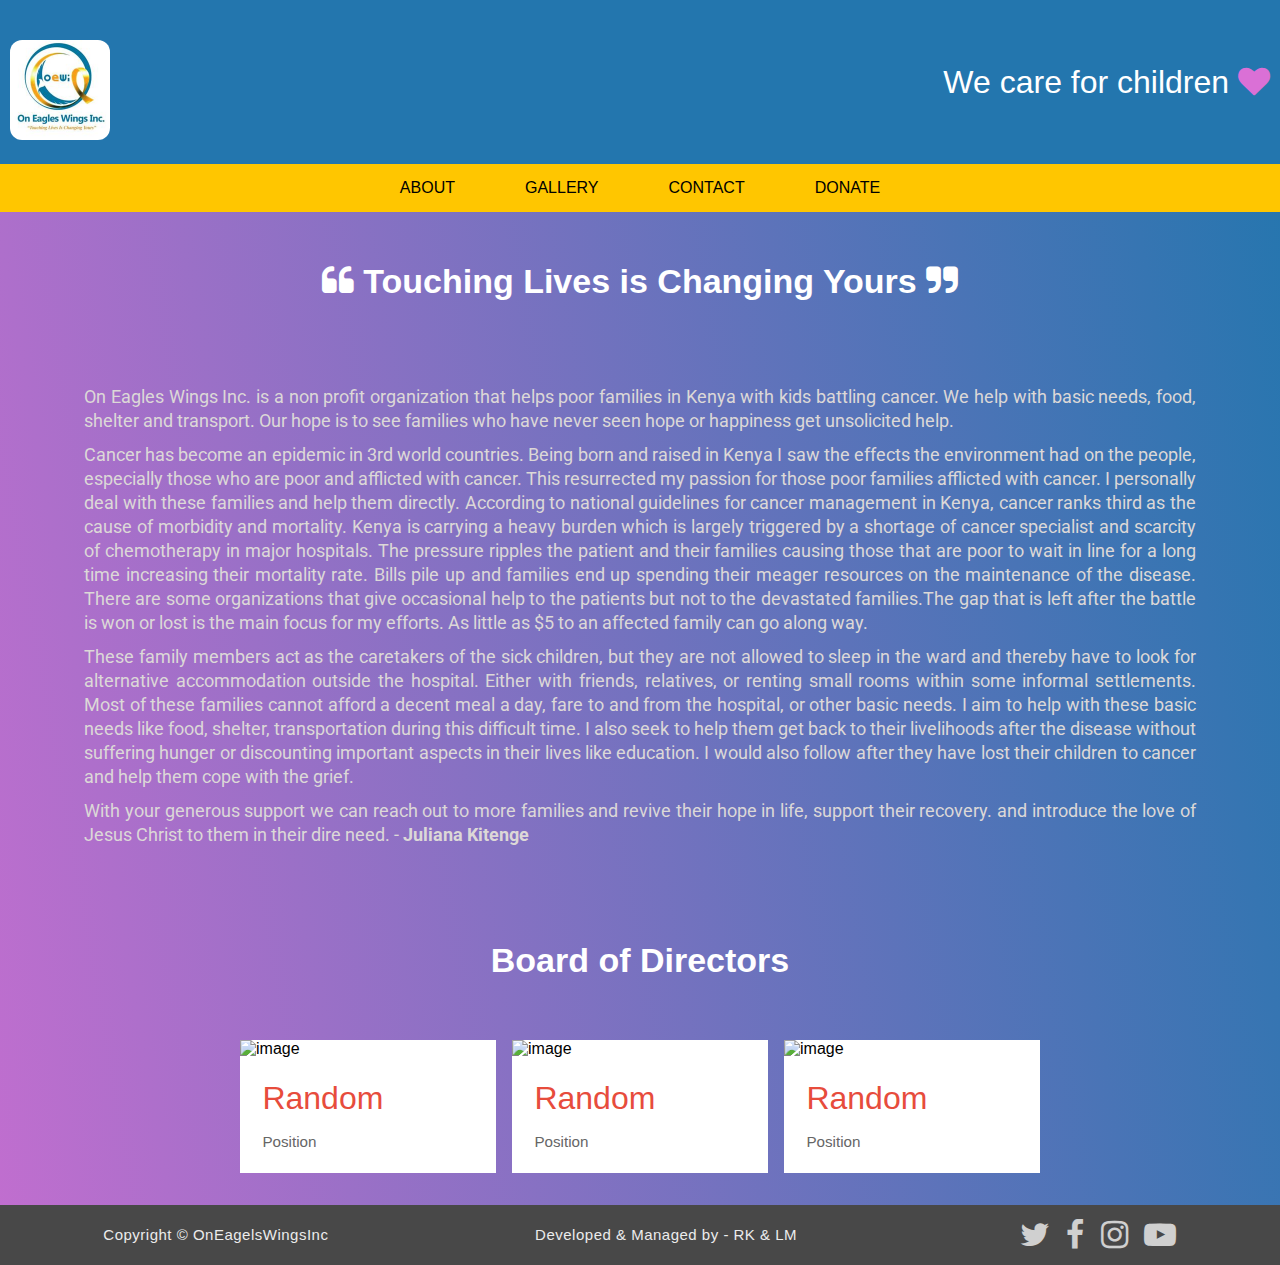
==== index.html @ 98dcc29c "changes BOD names" ====
<!DOCTYPE html>
<html lang="en">

<head>
    <meta charset="UTF-8">
    <meta name="viewport" content="width=device-width, initial-scale=1.0">
    <meta http-equiv="X-UA-Compatible" content="ie=edge">
    <title>OnEagelsWingsInc</title>
    <link rel="stylesheet" href="style.css">
    <link rel="stylesheet" href="https://maxcdn.bootstrapcdn.com/font-awesome/4.7.0/css/font-awesome.min.css">
</head>

<body>

    <!-- main-logo  -->
    <header class="header">
        <div class="container">
            <a href="./index.html" class="homelink">
                <img src="./images/logo.jpg" alt="On Eagles Wings Inc" class="logo">
            </a>
            <span class="header-text">We care for children
                <i class="fa fa-heart"></i>
            </span>
        </div>
    </header>


    <!-- menu-bar -->
    <nav class="main-nav">
        <div class="container">
            <ul>
                <li class="mobile">
                    <a href="">Menu

                    </a>
                </li>
                <li>
                    <a href="index.html">About</a>
                </li>
                <li>
                    <a href="gallery.html">Gallery</a>
                </li>
                <li>
                    <a href="contact.html">Contact</a>
                </li>
                <li>
                    <a href="donate.html">Donate</a>
                </li>
            </ul>
        </div>
    </nav>

    <div class="container testing-content">
        <!-- saying -->
        <h3 class="quote">
            <i class="fa fa-quote-left"></i> Touching Lives is Changing Yours
            <i class="fa fa-quote-right"></i>
        </h3>

        <!-- index content -->
        <div class="index-content">

            <div class="main-content">

                <p> On Eagles Wings Inc. is a non profit organization that helps poor families in Kenya with kids battling cancer.
                    We help with basic needs, food, shelter and transport. Our hope is to see families who have never seen
                    hope or happiness get unsolicited help.</p>
                <p>
                    Cancer has become an epidemic in 3rd world countries. Being born and raised in Kenya I saw the effects the environment had
                    on the people, especially those who are poor and afflicted with cancer. This resurrected my passion for
                    those poor families afflicted with cancer. I personally deal with these families and help them directly.
                    According to national guidelines for cancer management in Kenya, cancer ranks third as the cause of morbidity
                    and mortality. Kenya is carrying a heavy burden which is largely triggered by a shortage of cancer specialist
                    and scarcity of chemotherapy in major hospitals. The pressure ripples the patient and their families
                    causing those that are poor to wait in line for a long time increasing their mortality rate. Bills pile
                    up and families end up spending their meager resources on the maintenance of the disease. There are some
                    organizations that give occasional help to the patients but not to the devastated families.The gap that
                    is left after the battle is won or lost is the main focus for my efforts. As little as $5 to an affected
                    family can go along way.</p>
                <p>
                    These family members act as the caretakers of the sick children, but they are not allowed to sleep in the ward and thereby
                    have to look for alternative accommodation outside the hospital. Either with friends, relatives, or renting
                    small rooms within some informal settlements. Most of these families cannot afford a decent meal a day,
                    fare to and from the hospital, or other basic needs. I aim to help with these basic needs like food,
                    shelter, transportation during this difficult time. I also seek to help them get back to their livelihoods
                    after the disease without suffering hunger or discounting important aspects in their lives like education.
                    I would also follow after they have lost their children to cancer and help them cope with the grief.</p>
                <p>
                    With your generous support we can reach out to more families and revive their hope in life, support their recovery. and introduce
                    the love of Jesus Christ to them in their dire need. -
                    <b>Juliana Kitenge</b>

                    <p>
            </div>
            <!-- <div class="children-image">

                <p>
                    <img src="https://scontent-ort2-1.xx.fbcdn.net/v/t1.0-9/26229862_931150190394615_929154010387970335_n.jpg?_nc_cat=0&oh=8ac1a639c980c7ec7c0cbb28140d4797&oe=5B60CA4D"
                        alt="random image">
                </p>
            </div> -->
        </div>

        <!-- end of index content -->

        <h3 class="directors">Board of Directors
        </h3>


        <main class="main-area">

            <div class="centered">

                <section class="cards">

                    <article class="card">
                        <a href="#">
                            <figure class="thumbnail">
                                <img src="https://i.ndtvimg.com/i/2018-02/teddy-day-images-pexels-650_650x400_61518152570.jpg" alt="image">
                            </figure>
                            <div class="card-content">
                                <h2>Random </h2>
                                <p>Position</p>
                            </div>
                            <!-- .card-content -->
                        </a>
                    </article>
                    <!-- .card -->

                    <article class="card">
                        <a href="#">
                            <figure class="thumbnail">
                                <img src="https://i.ndtvimg.com/i/2018-02/teddy-day-images-pexels-650_650x400_61518152570.jpg" alt="image">
                            </figure>
                            <div class="card-content">
                                <h2>Random </h2>
                                <p>Position</p>
                            </div>
                            <!-- .card-content -->
                        </a>
                    </article>
                    <!-- .card -->

                    <article class="card">
                        <a href="#">
                            <figure class="thumbnail">
                                <img src="https://i.ndtvimg.com/i/2018-02/teddy-day-images-pexels-650_650x400_61518152570.jpg" alt="image">
                            </figure>
                            <div class="card-content">
                                <h2>Random </h2>
                                <p> Position</p>
                            </div>
                            <!-- .card-content -->
                        </a>
                    </article>
                    <!-- .card -->


                    <!-- .card -->

                </section>
                <!-- .cards -->

            </div>
            <!-- .centered -->

        </main>

    </div>

    <!-- page-footer -->

    <footer class="testing-footer">
        <p>Copyright &copy; OnEagelsWingsInc </p>
        <p>Developed & Managed by - RK & LM</p>
        <ul>
            <li>
                <a href="https://twitter.com/oneagleswingsl1" target="_blank">
                    <i class="fa fa-twitter fa-2x"></i>
                </a>
            </li>
            <li>
                <a href="https://www.facebook.com/pg/julianakitenge/about/?ref=page_internal" target="_blank">
                    <i class="fa fa-facebook fa-2x"></i>
                </a>
            </li>
            <li>
                <a href="">
                    <i class="fa fa-instagram fa-2x"></i>
                </a>
            </li>
            <li>
                <a href="">
                    <i class="fa fa-youtube-play fa-2x"></i>
                </a>
            </li>
        </ul>
        <p class="footer-btn">
            <a href="donate.html"> Donate</a>
        </p>
    </footer>


    <script src="https://code.jquery.com/jquery-3.3.1.min.js" integrity="sha256-FgpCb/KJQlLNfOu91ta32o/NMZxltwRo8QtmkMRdAu8="
        crossorigin="anonymous"></script>
    <script src="script.js"></script>
</body>

</html>
---- style.css ----
/* Some CSS Setup - nothing to do with flexbox */

@import url("https://fonts.googleapis.com/css?family=Roboto");

html {
  box-sizing: border-box;
}

*,
*:before,
*:after {
  box-sizing: inherit;
}

* {
  margin: 0;
  padding: 0;
}

body {
  font-family: sans-serif;
  margin: 0;
  background-image: linear-gradient(260deg, #2376ae 0%, #c16ecf 100%);
}

/* styles for the header part */

.header {
  padding: 10px;
  background: #2376ae;
  color: white;
}

.container {
  margin: 0 auto;
  max-width: 80em;
}

.header .container {
  display: flex;
  flex-direction: row;
  align-items: center;
  justify-content: space-between;
  flex-wrap: wrap;
}

.logo {
  height: 100px;
  width: 100px;
  border-radius: 12px;
  margin-top: 30px;
  margin-bottom: 10px;
}

.header-text {
  font-weight: 500;
  font-size: 2em;
}

.fa-heart {
  /* color of the heart is to be decided */
  color: #da70d6;
}

/*  for screen size with max-width of 700px */
@media (max-width: 700px) {
  .header-text {
    width: 100%;
    text-align: center;
    margin: 10px auto;
  }
  .homelink {
    /* margin: 14px auto; */
    margin: 0 auto;
    text-align: center !important;
  }
}

/* styling for the navigation bar */

.main-nav {
  background: #ffc600;
}

.main-nav a {
  text-decoration: none;
}

.main-nav ul,
.main-nav li {
  list-style: none;
  margin: 0;
  padding: 0;
}

/* using flexbox */
.main-nav ul {
  display: flex;
  flex-direction: row;
  width: 100%;
  align-items: center;
  justify-content: center;
}

.main-nav ul a {
  display: flex;
  padding: 15px 35px;
  text-transform: uppercase;
  color: black;
  font-weight: 400;
}

/* .main-nav ul a:hover, .main-nav ul a:focus{
      color to be decided

  } */

.main-nav ul .mobile a {
  position: absolute;
  left: -99999em;
}

/* for screen size with a max-width of 700px */

@media (max-width: 700px) {
  .main-nav ul {
    flex-wrap: wrap;
    /* justify-content: flex-start; */
  }

  .main-nav ul a {
    position: absolute;
    left: -99999em;
  }

  .main-nav ul.mopen li {
    width: 100%;
  }

  .main-nav ul.mopen li.mobile a {
    background: #fbf78d;
    color: black;
    font-weight: bold;
  }

  .main-nav ul.mopen a {
    position: static;
  }

  .main-nav ul .mobile a {
    position: static;
  }

  .main-nav a {
    width: 100%;
  }
}

/* footer code */
footer {
  display: flex;
  align-items: center;
  justify-content: space-around;
  background-color: #484848;
  color: #fefefe;
  padding: 20px 0;
  letter-spacing: 0.5px;
  /* testing position */
}

footer p {
  font-size: 15px;
  opacity: 0.9;
  align-self: center;
}

footer ul li {
  list-style: none;
}

footer ul li a {
  opacity: 0.75;
  color: #fefefe;
}

.footer-btn {
  text-decoration: none;
  display: flex;
  align-items: center;
  justify-content: center;
}

.footer-btn a {
  opacity: 0.75;
  color: #fefefe;
  text-decoration: none;
  margin-top: 15px;
  font-size: 20px;
  border: 3px solid #ffc600;
  padding: 10px 20px;
}

.footer-btn a:hover {
  opacity: 1;
}

footer ul li a:hover {
  opacity: 1;
}

footer ul {
  display: flex;
}

footer ul li {
  margin-left: 16px;
}

/* background color for the social icons are to be added */

/* organization contact details  code*/
.wrapper {
  display: flex;
  flex-wrap: wrap;
  font-size: 16px;
}

/* .wrapper p{
    margin: 0;
    padding: 0;
  } */

.org-icons {
  padding-bottom: 1em;
}

.first {
  padding: 15px;
  background: #35647c;
  color: white;
  flex-basis: 33.33%;
  display: flex;
  align-items: center;
  justify-content: center;
  flex-direction: column;
}

.second {
  padding: 15px;
  background: #554960;
  color: white;
  flex-basis: 33.33%;
  display: flex;
  flex-direction: column;
  align-items: center;
  justify-content: center;
}

.third {
  padding: 15px;
  background: rgb(197, 111, 14);
  color: white;
  flex-basis: 33.33%;
  display: flex;
  flex-direction: column;
  justify-content: center;
  align-items: center;
}

/* media queries */
@media (max-width: 935px) {
  .wrapper {
    display: flex;
    flex-direction: column;
  }
  .first,
  .second,
  .third {
    flex-basis: 100%;
    font-size: 18px;
    letter-spacing: 0.1px;
  }
}

/* user form details */

.userdetails {
  padding-top: 30px;
  padding-bottom: 30px;
  background: white;
}

.user-msg {
  font-size: 26px;
  text-align: center;
  padding-top: 40px;
  padding-bottom: 10px;
}

form {
  max-width: 300px;
  margin: 10px auto;
  padding: 10px 20px;
  background: #f4f7f8;
  border-radius: 8px;
}

input[type="text"],
input[type="email"],
textarea {
  border: none;
  font-size: 16px;
  height: auto;
  margin: 0;
  outline: 0;
  padding: 15px;
  width: 100%;
  background-color: #e8eeef;
  color: #8a97a0;
}

input[type="text"],
input[type="email"] {
  margin-bottom: 30px;
}

button {
  padding: 15px 10px;
  color: black;
  cursor: pointer;
  background-color: #ffc6a0;
  font-size: 18px;
  text-align: center;
  font-style: normal;
  border-radius: 5px;
  width: 100%;
  margin-bottom: 10px;
}
fieldset {
  margin-bottom: 30px;
  border: none;
}

label {
  display: block;
  margin-bottom: 8px;
}

label.light {
  font-weight: 300;
  display: inline;
}

/* media queries */

@media (max-width: 500px) {
  .user-msg {
    font-size: 20px;
  }
}

@media (min-width: 700px) {
  .user-msg {
    font-size: 32px;
  }
}

@media (min-width: 1000px) {
  .user-msg {
    font-size: 36px;
  }
}

@media screen and (min-width: 480px) {
  form {
    max-width: 480px;
  }
}

/* donation page code */

.donation-page {
  padding-top: 30px;
  padding-bottom: 30px;
  background: white;
}

.donation-msg {
  font-size: 26px;
  text-align: center;
  padding-top: 40px;
  padding-bottom: 10px;
}

/* image gallery  */

.gallery {
  padding-top: 30px;
  padding-bottom: 50px;
}

.gallery-msg {
  font-size: 26px;
  text-align: center;
  padding-top: 40px;
  padding-bottom: 10px;
  color: white;
}

ul.image-grid {
  display: flex;
  flex-direction: row;
  flex-wrap: wrap;
  margin: 0 auto;
  padding: 0;
  max-width: 1200px;
  list-style: none;
  padding-top: 30px;
}

ul.image-grid li {
  width: 25%;
  height: 240px;
  background-size: cover;
  background-repeat: no-repeat;
  background-position: center center;
}

ul.image-grid li:hover {
  transform: scale(1.1);
}

.image-01 {
  background-image: url("https://images.unsplash.com/photo-1495131292899-bc096577e8f5?ixlib=rb-0.3.5&ixid=eyJhcHBfaWQiOjEyMDd9&s=63973f0a93811a3954c8c88c76ecc2f1&auto=format&fit=crop&w=500&q=60");
}

.image-02 {
  background-image: url("https://images.unsplash.com/photo-1489850846882-35ef10a4b480?ixlib=rb-0.3.5&ixid=eyJhcHBfaWQiOjEyMDd9&s=5585741f8dadecb5d2bce51aaa272c5d&auto=format&fit=crop&w=500&q=60");
}

.image-03 {
  background-image: url("https://images.unsplash.com/photo-1491841550275-ad7854e35ca6?ixlib=rb-0.3.5&ixid=eyJhcHBfaWQiOjEyMDd9&s=cce7900ece3b7f814406c58a4d6bef17&auto=format&fit=crop&w=500&q=60");
}

.image-04 {
  background-image: url("https://images.unsplash.com/photo-1499808009608-201e28a68a5a?ixlib=rb-0.3.5&ixid=eyJhcHBfaWQiOjEyMDd9&s=ca36fbb5e1cf08c26eca2feb56f3051a&auto=format&fit=crop&w=500&q=60");
}

.image-05 {
  background-image: url("https://images.unsplash.com/photo-1490424660416-359912d314b3?ixlib=rb-0.3.5&ixid=eyJhcHBfaWQiOjEyMDd9&s=75849dd2a245dded86c3bfdfdd69d28c&auto=format&fit=crop&w=500&q=60");
}

.image-06 {
  background-image: url("https://images.unsplash.com/photo-1488521787991-ed7bbaae773c?ixlib=rb-0.3.5&ixid=eyJhcHBfaWQiOjEyMDd9&s=b73302ddf5fabf9285df2da9c462efbb&auto=format&fit=crop&w=500&q=60");
}

.image-07 {
  background-image: url("https://images.unsplash.com/photo-1504030688812-2c4804e8d291?ixlib=rb-0.3.5&ixid=eyJhcHBfaWQiOjEyMDd9&s=091eea49c3178d6be5831eb1ee023c8c&auto=format&fit=crop&w=500&q=60");
}

.image-08 {
  background-image: url("https://images.unsplash.com/photo-1476950648868-16c7dca9499c?ixlib=rb-0.3.5&ixid=eyJhcHBfaWQiOjEyMDd9&s=5d9a6ebac71e22233b7b68cae050f2c1&auto=format&fit=crop&w=500&q=60");
}

.image-09 {
  background-image: url("https://images.unsplash.com/photo-1436915947297-3a94186c8133?ixlib=rb-0.3.5&ixid=eyJhcHBfaWQiOjEyMDd9&s=8c214e6c4e40d8d89bdb0ff87ad8f180&auto=format&fit=crop&w=500&q=60");
}

/* media queries */

@media screen and (max-width: 960px) {
  ul.image-grid li {
    width: 33.33%;
  }
}

@media screen and (max-width: 800px) {
  ul.image-grid li {
    width: 50%;
  }
}

@media screen and (max-width: 400px) {
  ul.image-grid li {
    width: 100%;
  }
}

/* team details */

/* testing code footer */
.testing-content {
  min-height: calc(100vh - 70px);
  /* padding: 40px 40px 0 40px; */
}

.testing-footer {
  height: 60px;
}

/* footer for the small screens */
@media (max-width: 1100px) {
  footer {
    flex-direction: column;
  }
  .testing-footer {
    height: 220px;
  }
  footer p {
    text-align: center;
    margin-bottom: 20px;
  }
  footer ul li {
    margin: 0 8px;
  }
}

@media (max-width: 1099px) {
  footer {
    padding: 20px 0 0 0;
  }
}

@media (min-width: 1100px) {
  .footer-btn {
    display: none;
  }
  .footer-btn {
    margin-bottom: 0;
  }
}

/* index page styling */
.quote {
  margin-top: 50px;
  /* margin-bottom: 30px; */
  text-align: center;
  color: white;
  font-size: 34px;
}

/* media queries for quote */
@media (max-width: 730px) {
  .quote {
    font-size: 30px;
  }
}

@media (max-width: 600px) {
  .quote {
    font-size: 24px;
  }
}

@media (max-width: 480px) {
  .quote {
    font-size: 18px;
  }
}

/* index content  */

.index-content {
  display: flex;
  flex-wrap: wrap;
}

.main-content p {
  margin: 5px;
  padding: 0;
}

.main-content {
  padding: 15px;
  /* color: #e9e6e6; */
  color: #dcd8d7;
  /* color: #e1dedd; */
  flex-basis: 90%;
  display: flex;
  flex-direction: column;
  margin: 5%;
  line-height: 24px;
  font-size: 18px;
  text-align: justify;
  font-family: "Roboto", sans-serif;
}

/* .children-image {
  padding: 15px;
  flex-basis: 33%;
  display: flex;
  flex-direction: column;
  align-items: center;
  justify-content: center;
  margin: 1%;
} */

/* media queries */
/* @media (max-width: 885px) {
  .index-content {
    display: flex;
    flex-direction: column;
  }
  .main-content,
  .children-image {
    flex-basis: 100%;
    font-size: 18px;
    letter-spacing: 0.1px;
  } */
/* .children-image p img {
    display: none;
  } */
/* } */

/* .children-image p img {
  width: 100%;
  min-height: 100vh;
} */

@media (max-width: 800px) {
  .main-content {
    font-size: 16px;
  }
}

/* board of directors */
.directors {
  margin-bottom: 60px;
  text-align: center;
  color: white;
  font-size: 34px;
}

/* grid styles */

.card-content p {
  color: #666;
}

.card-content h2 {
  font-size: 32px;
  color: #e74c3c;
}
.centered {
  margin: 0 auto;
  padding: 0 16px;
}

@media screen and (min-width: 52em) {
  .centered {
    max-width: 52em;
  }
}

.site-title {
  color: white;
}

.card {
  background: white;
  margin-bottom: 2em;
}

.card a {
  color: black;
  text-decoration: none;
}

.card a:hover {
  box-shadow: 3px 3px 8px hsl(0, 0%, 70%);
}

.card-content {
  padding: 1.4em;
}

.card-content h2 {
  margin-top: 0;
  margin-bottom: 0.5em;
  font-weight: normal;
}

.card-content p {
  font-size: 95%;
}

.card a img {
  width: 100%;
  height: auto;
}

/* Flexbox styles */
@media screen and (min-width: 32em) {
  .cards {
    margin-top: -1em;
    display: flex;
    justify-content: space-between;
    flex-wrap: wrap;
  }

  .card {
    margin-bottom: 1em;
    display: flex;
    flex: 0 1 calc(50% - 0.5em);
    /* width: calc(50% - 1em); */
  }
} /* mq 40em*/

@media screen and (min-width: 45em) {
  .cards {
    margin-top: inherit;
  }

  .card {
    margin-bottom: 2em;
    display: flex;
    flex: 0 1 calc(33% - 0.5em);
    /* width: calc(33% - 1em); */
  }
} /* mq 60em*/
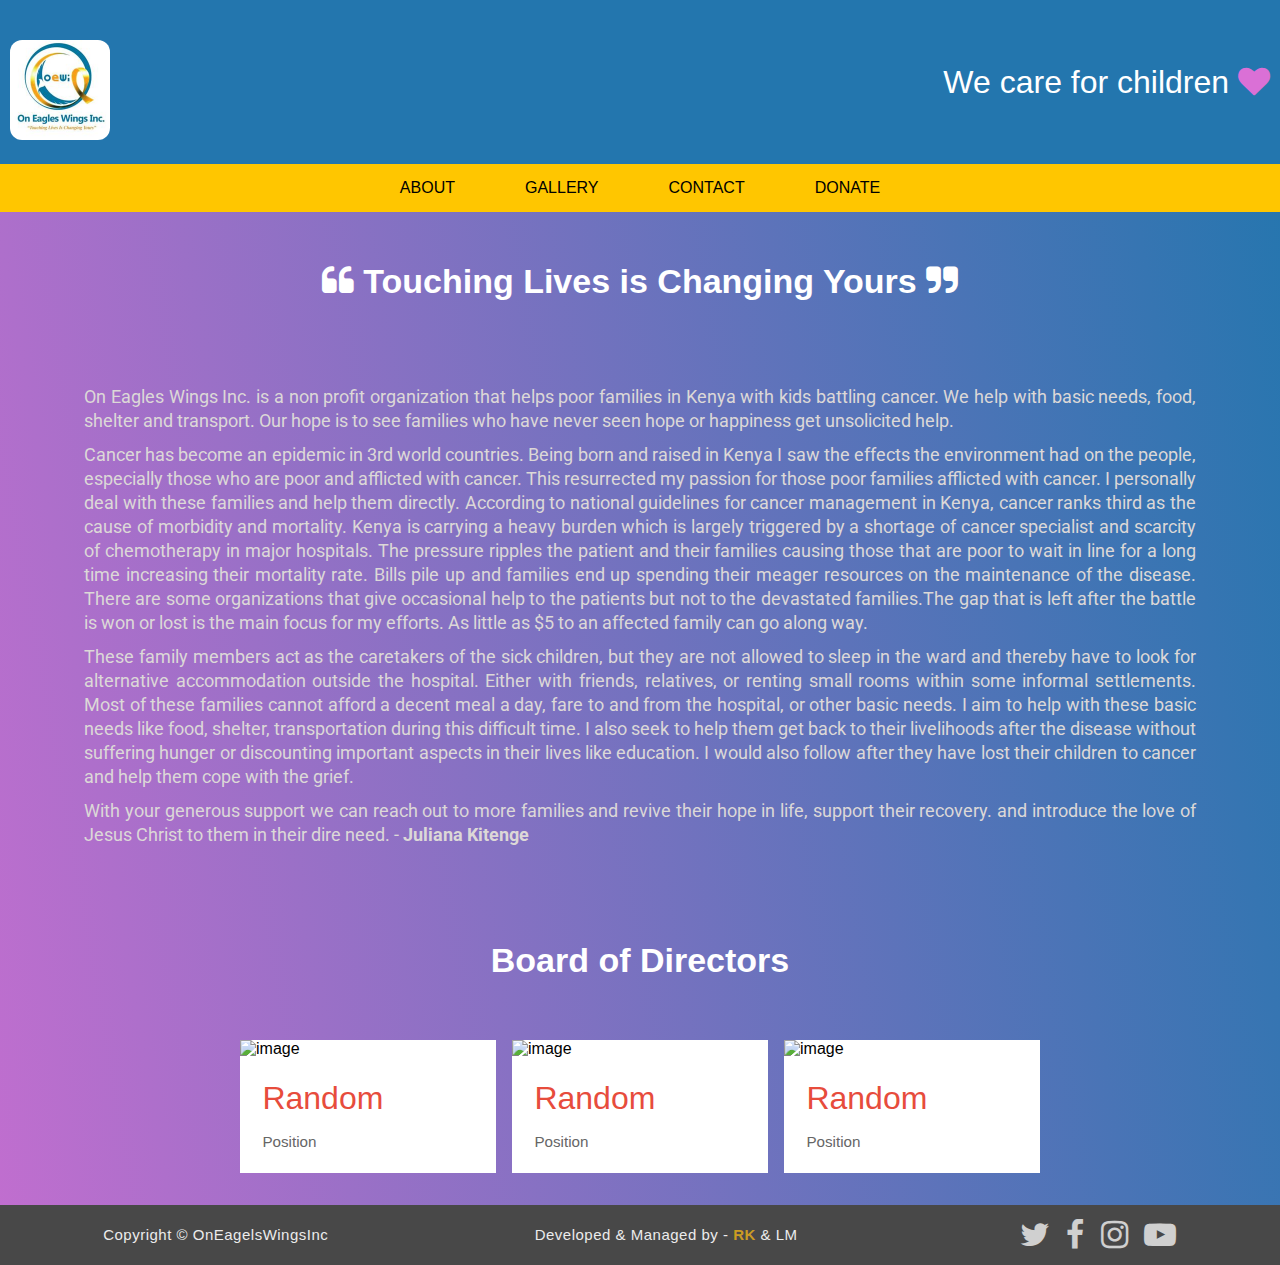
==== commit 4ced47ab: "added link to rk" ====
--- a/index.html
+++ b/index.html
@@ -172,7 +172,8 @@
 
     <footer class="testing-footer">
         <p>Copyright &copy; OnEagelsWingsInc </p>
-        <p>Developed & Managed by - RK & LM</p>
+        <p>Developed & Managed by -
+            <a href="https://www.ravikishorethella.com" target="_blank" class="names">RK</a> & LM</p>
         <ul>
             <li>
                 <a href="https://twitter.com/oneagleswingsl1" target="_blank">
--- a/style.css
+++ b/style.css
@@ -299,7 +299,7 @@
 
 form {
   max-width: 300px;
-  margin: 10px auto;
+  margin: 35px auto;
   padding: 10px 20px;
   background: #f4f7f8;
   border-radius: 8px;
@@ -381,7 +381,7 @@
 
 .donation-page {
   padding-top: 30px;
-  padding-bottom: 30px;
+  /* padding-bottom: 30px; */
   background: white;
 }
 
@@ -389,7 +389,7 @@
   font-size: 26px;
   text-align: center;
   padding-top: 40px;
-  padding-bottom: 10px;
+  padding-bottom: 40px;
 }
 
 /* image gallery  */
@@ -431,39 +431,43 @@
 }
 
 .image-01 {
-  background-image: url("https://images.unsplash.com/photo-1495131292899-bc096577e8f5?ixlib=rb-0.3.5&ixid=eyJhcHBfaWQiOjEyMDd9&s=63973f0a93811a3954c8c88c76ecc2f1&auto=format&fit=crop&w=500&q=60");
+  background-image: url("././images/g1.jpg");
 }
 
 .image-02 {
-  background-image: url("https://images.unsplash.com/photo-1489850846882-35ef10a4b480?ixlib=rb-0.3.5&ixid=eyJhcHBfaWQiOjEyMDd9&s=5585741f8dadecb5d2bce51aaa272c5d&auto=format&fit=crop&w=500&q=60");
+  background-image: url("././images/g2.jpg");
 }
 
 .image-03 {
-  background-image: url("https://images.unsplash.com/photo-1491841550275-ad7854e35ca6?ixlib=rb-0.3.5&ixid=eyJhcHBfaWQiOjEyMDd9&s=cce7900ece3b7f814406c58a4d6bef17&auto=format&fit=crop&w=500&q=60");
+  background-image: url("././images/g3.jpg");
 }
 
 .image-04 {
-  background-image: url("https://images.unsplash.com/photo-1499808009608-201e28a68a5a?ixlib=rb-0.3.5&ixid=eyJhcHBfaWQiOjEyMDd9&s=ca36fbb5e1cf08c26eca2feb56f3051a&auto=format&fit=crop&w=500&q=60");
+  background-image: url("././images/g4.jpg");
 }
 
 .image-05 {
-  background-image: url("https://images.unsplash.com/photo-1490424660416-359912d314b3?ixlib=rb-0.3.5&ixid=eyJhcHBfaWQiOjEyMDd9&s=75849dd2a245dded86c3bfdfdd69d28c&auto=format&fit=crop&w=500&q=60");
+  background-image: url("././images/g5.jpg");
 }
 
 .image-06 {
-  background-image: url("https://images.unsplash.com/photo-1488521787991-ed7bbaae773c?ixlib=rb-0.3.5&ixid=eyJhcHBfaWQiOjEyMDd9&s=b73302ddf5fabf9285df2da9c462efbb&auto=format&fit=crop&w=500&q=60");
+  background-image: url("././images/g6.jpg");
 }
 
 .image-07 {
-  background-image: url("https://images.unsplash.com/photo-1504030688812-2c4804e8d291?ixlib=rb-0.3.5&ixid=eyJhcHBfaWQiOjEyMDd9&s=091eea49c3178d6be5831eb1ee023c8c&auto=format&fit=crop&w=500&q=60");
+  background-image: url("././images/g7.jpg");
 }
 
 .image-08 {
-  background-image: url("https://images.unsplash.com/photo-1476950648868-16c7dca9499c?ixlib=rb-0.3.5&ixid=eyJhcHBfaWQiOjEyMDd9&s=5d9a6ebac71e22233b7b68cae050f2c1&auto=format&fit=crop&w=500&q=60");
+  background-image: url("././images/g8.jpg");
 }
 
 .image-09 {
-  background-image: url("https://images.unsplash.com/photo-1436915947297-3a94186c8133?ixlib=rb-0.3.5&ixid=eyJhcHBfaWQiOjEyMDd9&s=8c214e6c4e40d8d89bdb0ff87ad8f180&auto=format&fit=crop&w=500&q=60");
+  background-image: url("././images/g9.jpg");
+}
+
+.image-10 {
+  background-image: url("././images/g10.jpg");
 }
 
 /* media queries */
@@ -718,3 +722,34 @@
     /* width: calc(33% - 1em); */
   }
 } /* mq 60em*/
+
+/* social icons hover effect */
+.fa-youtube-play:hover {
+  color: #f00;
+  background-color: #fff;
+  padding: 2px;
+}
+
+.fa-facebook:hover {
+  color: #3b5998;
+  background-color: #fff;
+  padding: 2px;
+}
+
+.fa-twitter:hover {
+  color: #00aced;
+  background-color: #fff;
+  padding: 2px;
+}
+
+.fa-instagram:hover {
+  background-color: #000;
+  padding: 2px;
+}
+
+/* styles for the names */
+.names {
+  text-decoration: none;
+  color: goldenrod;
+  font-weight: bold;
+}
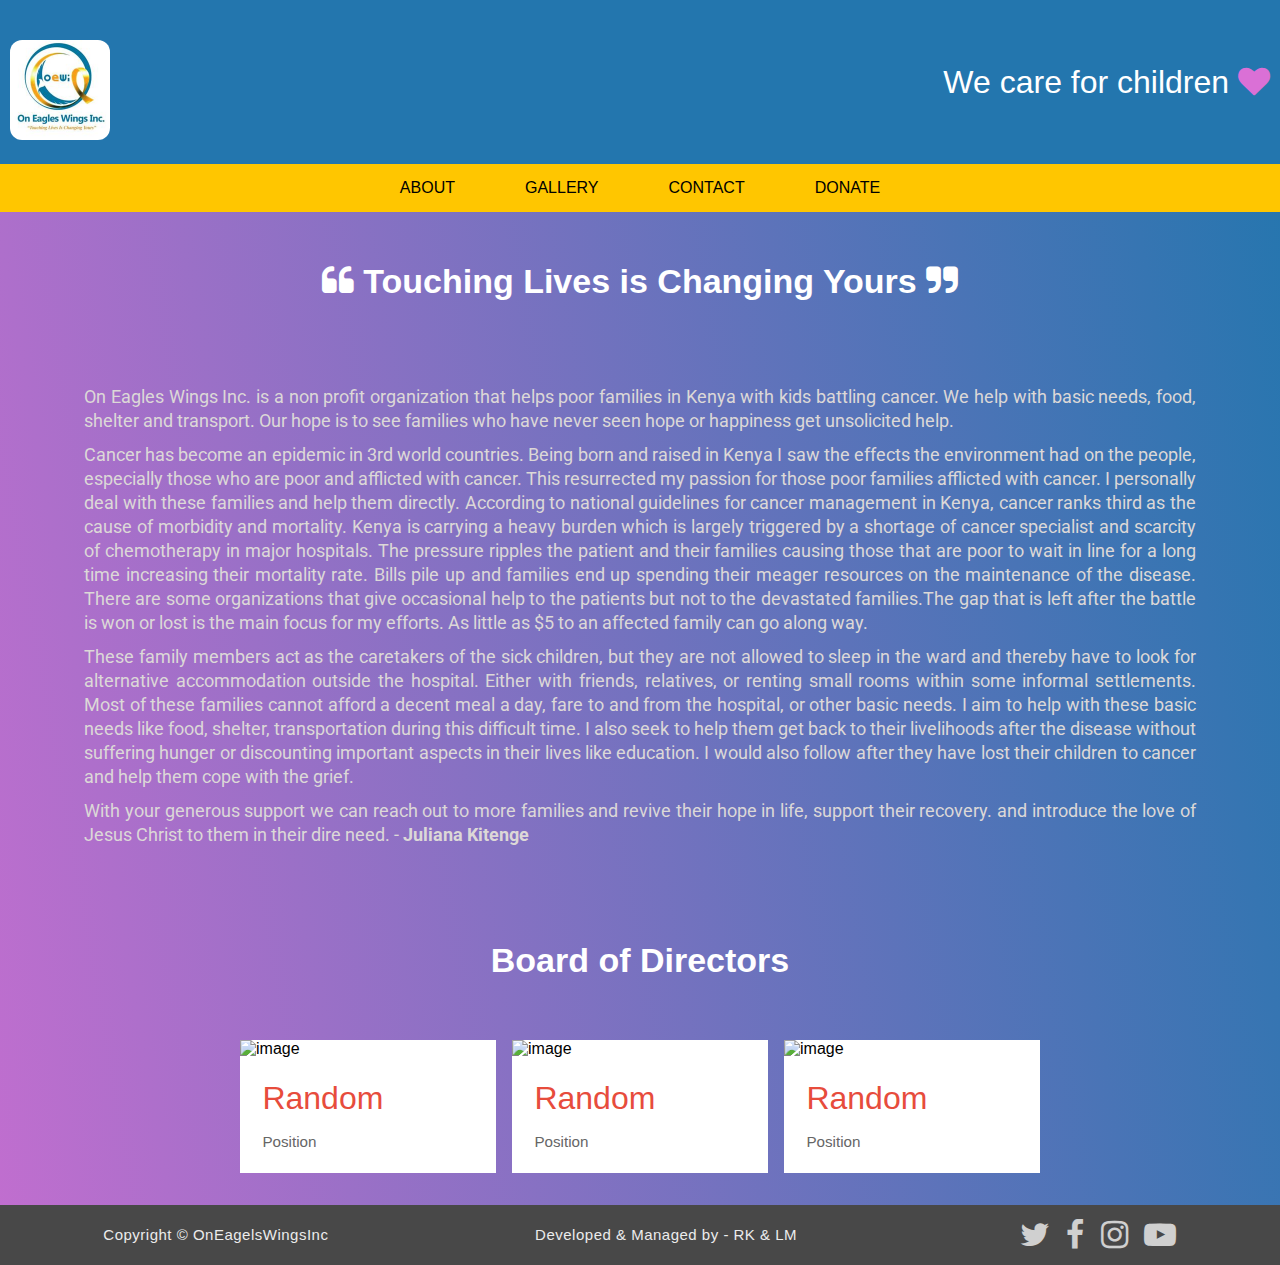
==== commit 26c4e75e: "removed RK info" ====
--- a/index.html
+++ b/index.html
@@ -172,8 +172,7 @@
 
     <footer class="testing-footer">
         <p>Copyright &copy; OnEagelsWingsInc </p>
-        <p>Developed & Managed by -
-            <a href="https://www.ravikishorethella.com" target="_blank" class="names">RK</a> & LM</p>
+        <p>Developed & Managed by - RK & LM</p>
         <ul>
             <li>
                 <a href="https://twitter.com/oneagleswingsl1" target="_blank">
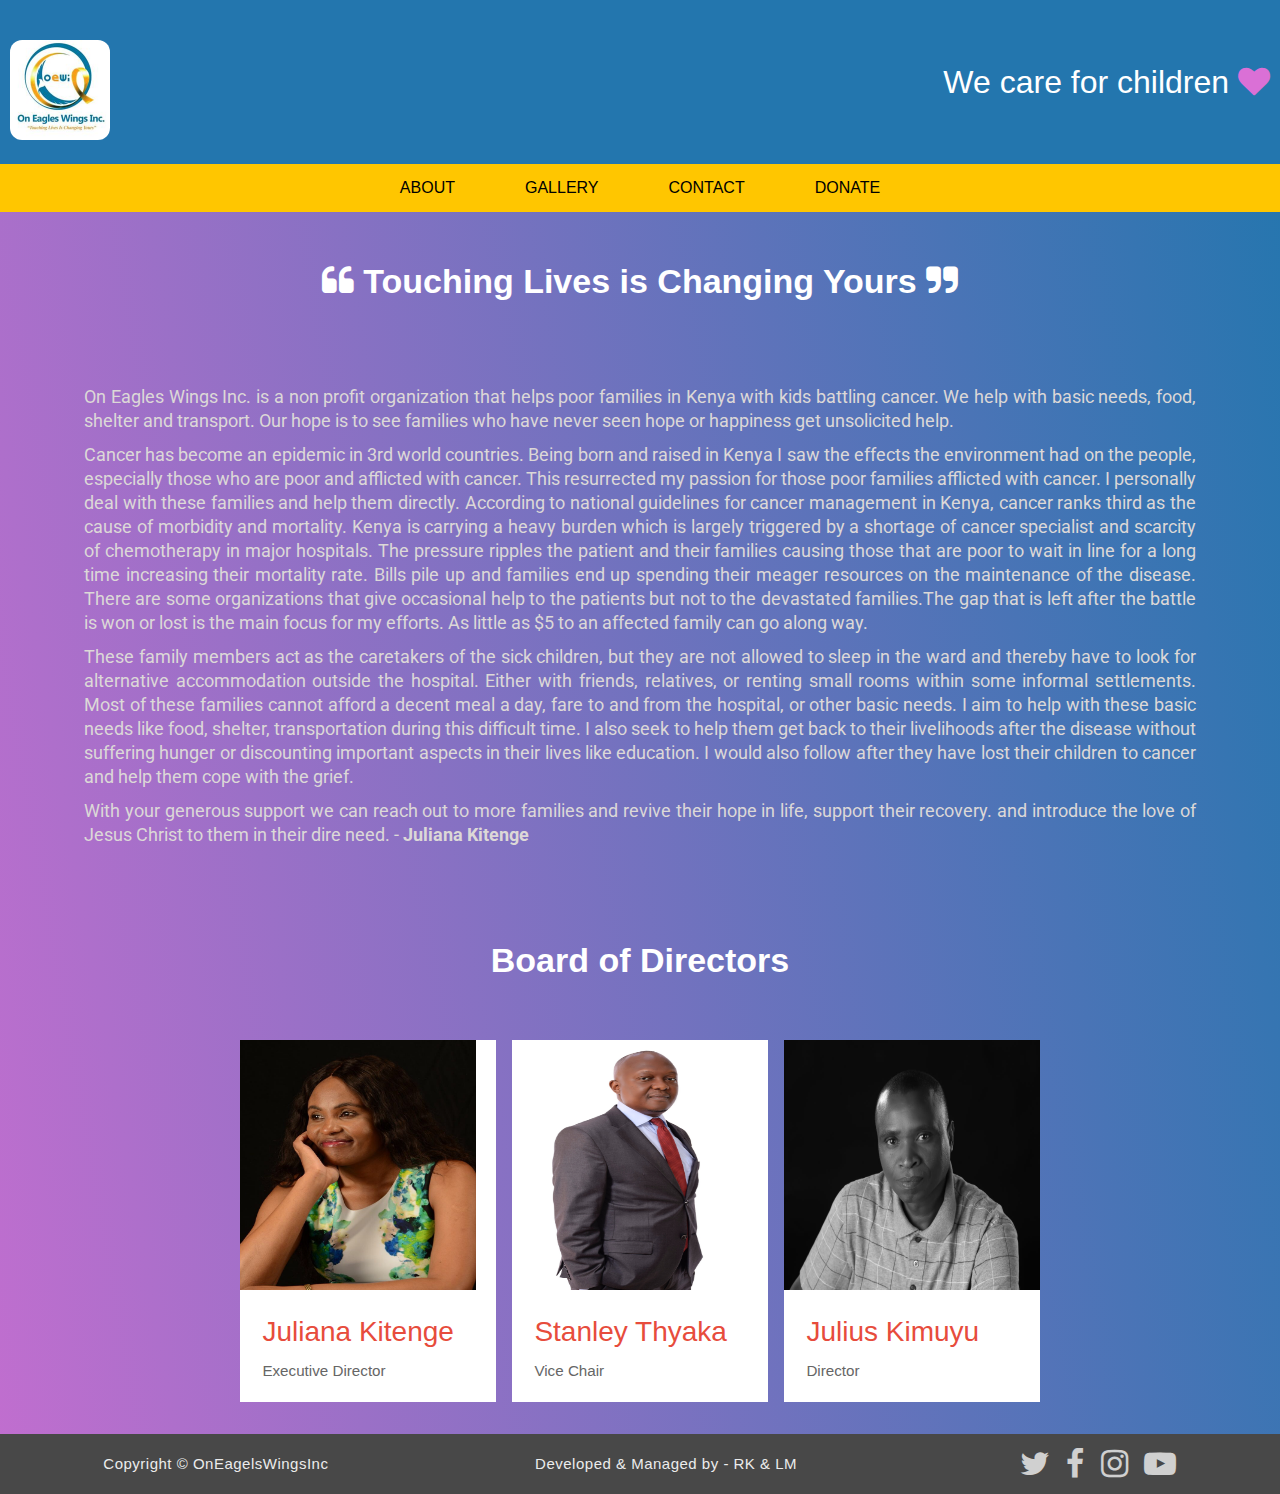
==== commit 27c7dafc: "added board of directors images" ====
--- a/index.html
+++ b/index.html
@@ -116,11 +116,11 @@
                     <article class="card">
                         <a href="#">
                             <figure class="thumbnail">
-                                <img src="https://i.ndtvimg.com/i/2018-02/teddy-day-images-pexels-650_650x400_61518152570.jpg" alt="image">
+                                <img src="./images/Juliana.JPG" alt="image">
                             </figure>
                             <div class="card-content">
-                                <h2>Random </h2>
-                                <p>Position</p>
+                                <h2>Juliana Kitenge </h2>
+                                <p>Executive Director</p>
                             </div>
                             <!-- .card-content -->
                         </a>
@@ -130,11 +130,11 @@
                     <article class="card">
                         <a href="#">
                             <figure class="thumbnail">
-                                <img src="https://i.ndtvimg.com/i/2018-02/teddy-day-images-pexels-650_650x400_61518152570.jpg" alt="image">
+                                <img src="./images/Stanley.JPG" alt="image">
                             </figure>
                             <div class="card-content">
-                                <h2>Random </h2>
-                                <p>Position</p>
+                                <h2>Stanley Thyaka</h2>
+                                <p>Vice Chair</p>
                             </div>
                             <!-- .card-content -->
                         </a>
@@ -144,11 +144,11 @@
                     <article class="card">
                         <a href="#">
                             <figure class="thumbnail">
-                                <img src="https://i.ndtvimg.com/i/2018-02/teddy-day-images-pexels-650_650x400_61518152570.jpg" alt="image">
+                                <img src="./images/Julius.JPG" alt="image">
                             </figure>
                             <div class="card-content">
-                                <h2>Random </h2>
-                                <p> Position</p>
+                                <h2>Julius Kimuyu </h2>
+                                <p>Director</p>
                             </div>
                             <!-- .card-content -->
                         </a>
--- a/style.css
+++ b/style.css
@@ -423,7 +423,7 @@
   height: 240px;
   background-size: cover;
   background-repeat: no-repeat;
-  background-position: center center;
+  /* background-position: center center; */
 }
 
 ul.image-grid li:hover {
@@ -468,6 +468,30 @@
 
 .image-10 {
   background-image: url("././images/g10.jpg");
+}
+
+.image-11 {
+  background-image: url("././images/g11.jpg");
+}
+
+.image-12 {
+  background-image: url("././images/g12.jpg");
+}
+
+.image-13 {
+  background-image: url("././images/g13.jpg");
+}
+
+.image-14 {
+  background-image: url("././images/g14.jpg");
+}
+
+.image-15 {
+  background-image: url("././images/g15.jpg");
+}
+
+.image-16 {
+  background-image: url("././images/g16.jpg");
 }
 
 /* media queries */
@@ -642,7 +666,7 @@
 }
 
 .card-content h2 {
-  font-size: 32px;
+  font-size: 28px;
   color: #e74c3c;
 }
 .centered {
@@ -690,7 +714,7 @@
 
 .card a img {
   width: 100%;
-  height: auto;
+  height: 250px;
 }
 
 /* Flexbox styles */
@@ -750,6 +774,6 @@
 /* styles for the names */
 .names {
   text-decoration: none;
-  color: goldenrod;
+  color: goldenrod !important;
   font-weight: bold;
 }
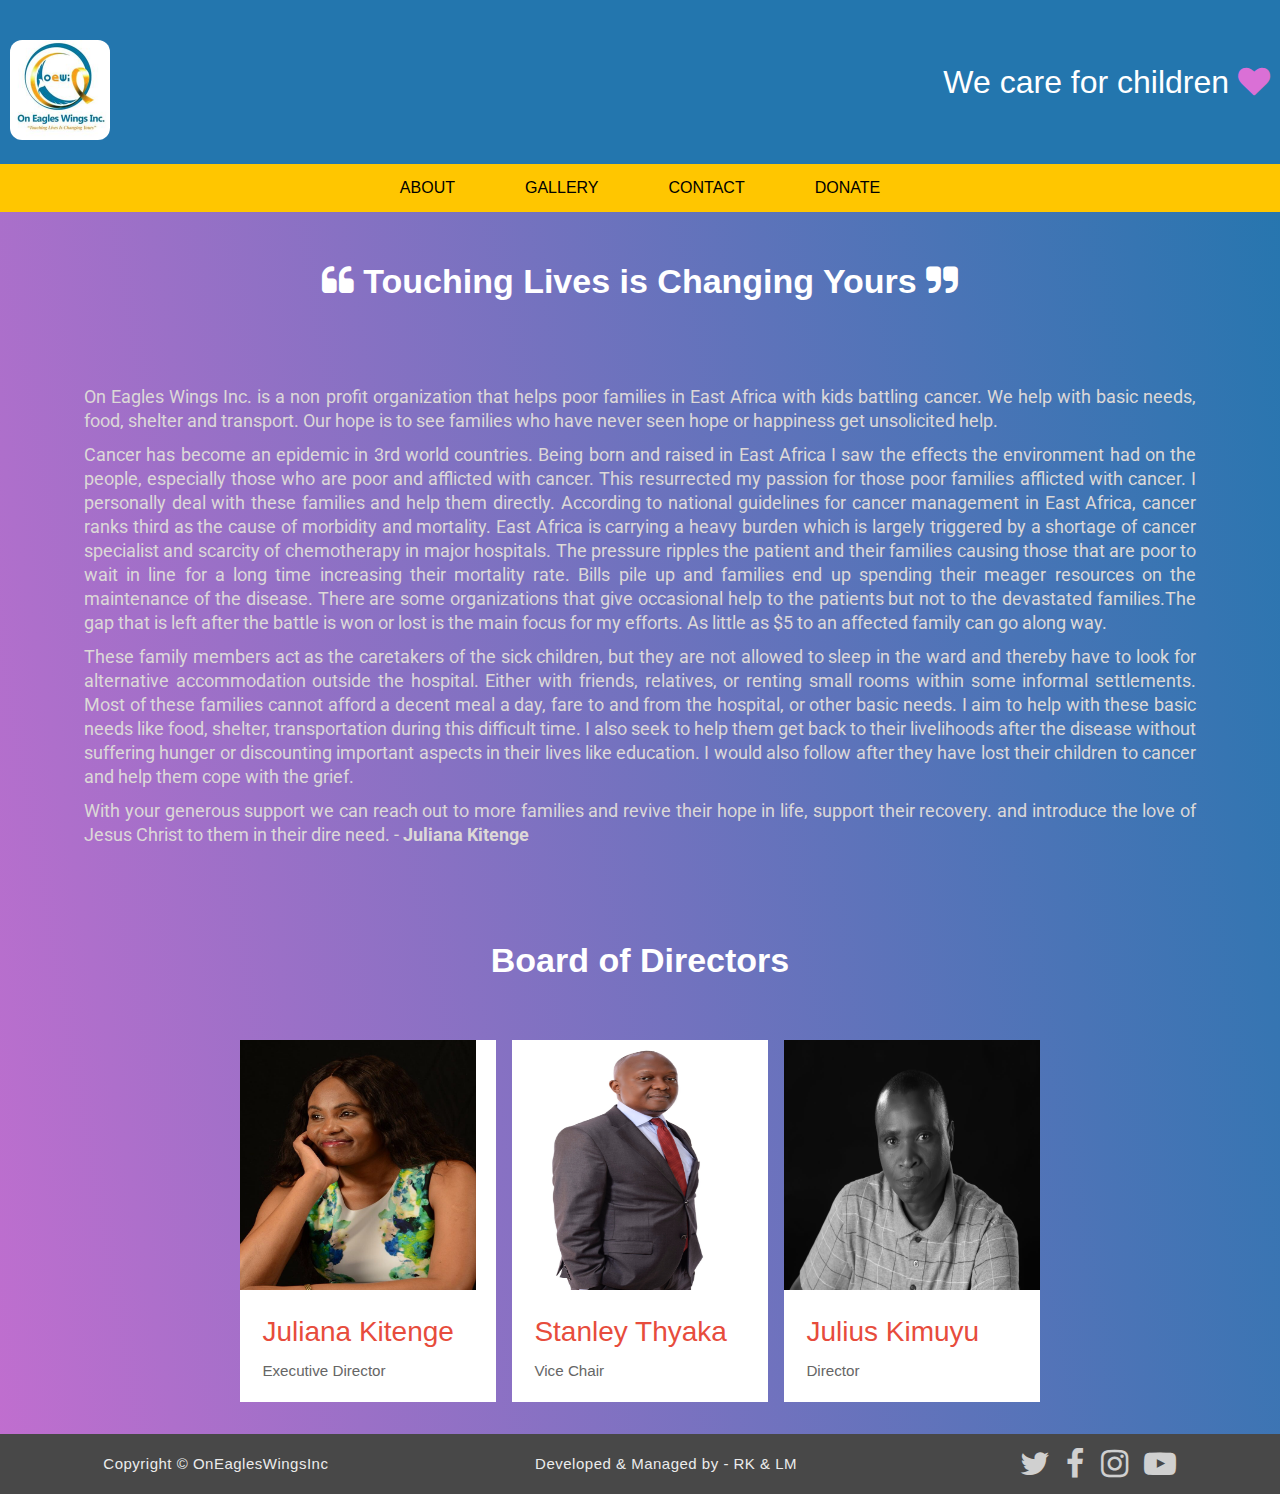
==== commit 82d7fc90: "changed images" ====
--- a/index.html
+++ b/index.html
@@ -62,21 +62,21 @@
 
             <div class="main-content">
 
-                <p> On Eagles Wings Inc. is a non profit organization that helps poor families in Kenya with kids battling cancer.
-                    We help with basic needs, food, shelter and transport. Our hope is to see families who have never seen
-                    hope or happiness get unsolicited help.</p>
-                <p>
-                    Cancer has become an epidemic in 3rd world countries. Being born and raised in Kenya I saw the effects the environment had
-                    on the people, especially those who are poor and afflicted with cancer. This resurrected my passion for
-                    those poor families afflicted with cancer. I personally deal with these families and help them directly.
-                    According to national guidelines for cancer management in Kenya, cancer ranks third as the cause of morbidity
-                    and mortality. Kenya is carrying a heavy burden which is largely triggered by a shortage of cancer specialist
-                    and scarcity of chemotherapy in major hospitals. The pressure ripples the patient and their families
-                    causing those that are poor to wait in line for a long time increasing their mortality rate. Bills pile
-                    up and families end up spending their meager resources on the maintenance of the disease. There are some
-                    organizations that give occasional help to the patients but not to the devastated families.The gap that
-                    is left after the battle is won or lost is the main focus for my efforts. As little as $5 to an affected
-                    family can go along way.</p>
+                <p> On Eagles Wings Inc. is a non profit organization that helps poor families in East Africa with kids battling
+                    cancer. We help with basic needs, food, shelter and transport. Our hope is to see families who have never
+                    seen hope or happiness get unsolicited help.</p>
+                <p>
+                    Cancer has become an epidemic in 3rd world countries. Being born and raised in East Africa I saw the effects the environment
+                    had on the people, especially those who are poor and afflicted with cancer. This resurrected my passion
+                    for those poor families afflicted with cancer. I personally deal with these families and help them directly.
+                    According to national guidelines for cancer management in East Africa, cancer ranks third as the cause
+                    of morbidity and mortality. East Africa is carrying a heavy burden which is largely triggered by a shortage
+                    of cancer specialist and scarcity of chemotherapy in major hospitals. The pressure ripples the patient
+                    and their families causing those that are poor to wait in line for a long time increasing their mortality
+                    rate. Bills pile up and families end up spending their meager resources on the maintenance of the disease.
+                    There are some organizations that give occasional help to the patients but not to the devastated families.The
+                    gap that is left after the battle is won or lost is the main focus for my efforts. As little as $5 to
+                    an affected family can go along way.</p>
                 <p>
                     These family members act as the caretakers of the sick children, but they are not allowed to sleep in the ward and thereby
                     have to look for alternative accommodation outside the hospital. Either with friends, relatives, or renting
@@ -171,7 +171,7 @@
     <!-- page-footer -->
 
     <footer class="testing-footer">
-        <p>Copyright &copy; OnEagelsWingsInc </p>
+        <p>Copyright &copy; OnEaglesWingsInc </p>
         <p>Developed & Managed by - RK & LM</p>
         <ul>
             <li>
--- a/style.css
+++ b/style.css
@@ -427,71 +427,55 @@
 }
 
 ul.image-grid li:hover {
-  transform: scale(1.1);
+  transform: scale(1.5);
 }
 
 .image-01 {
-  background-image: url("././images/g1.jpg");
+  background-image: url("././images/bg1.jpg");
 }
 
 .image-02 {
-  background-image: url("././images/g2.jpg");
+  background-image: url("././images/bg2.jpg");
 }
 
 .image-03 {
-  background-image: url("././images/g3.jpg");
+  background-image: url("././images/bg3.jpg");
 }
 
 .image-04 {
-  background-image: url("././images/g4.jpg");
+  background-image: url("././images/bg4.jpg");
 }
 
 .image-05 {
-  background-image: url("././images/g5.jpg");
+  background-image: url("././images/bg5.jpg");
 }
 
 .image-06 {
-  background-image: url("././images/g6.jpg");
+  background-image: url("././images/bg6.jpg");
 }
 
 .image-07 {
-  background-image: url("././images/g7.jpg");
+  background-image: url("././images/bg7.jpg");
 }
 
 .image-08 {
-  background-image: url("././images/g8.jpg");
+  background-image: url("././images/bg8.jpg");
 }
 
 .image-09 {
-  background-image: url("././images/g9.jpg");
+  background-image: url("././images/bg9.jpg");
 }
 
 .image-10 {
-  background-image: url("././images/g10.jpg");
+  background-image: url("././images/bg10.jpg");
 }
 
 .image-11 {
-  background-image: url("././images/g11.jpg");
+  background-image: url("././images/bg11.jpg");
 }
 
 .image-12 {
-  background-image: url("././images/g12.jpg");
-}
-
-.image-13 {
-  background-image: url("././images/g13.jpg");
-}
-
-.image-14 {
-  background-image: url("././images/g14.jpg");
-}
-
-.image-15 {
-  background-image: url("././images/g15.jpg");
-}
-
-.image-16 {
-  background-image: url("././images/g16.jpg");
+  background-image: url("././images/bg12.jpg");
 }
 
 /* media queries */
@@ -777,3 +761,7 @@
   color: goldenrod !important;
   font-weight: bold;
 }
+
+iframe {
+  margin: 0 auto !important;
+}
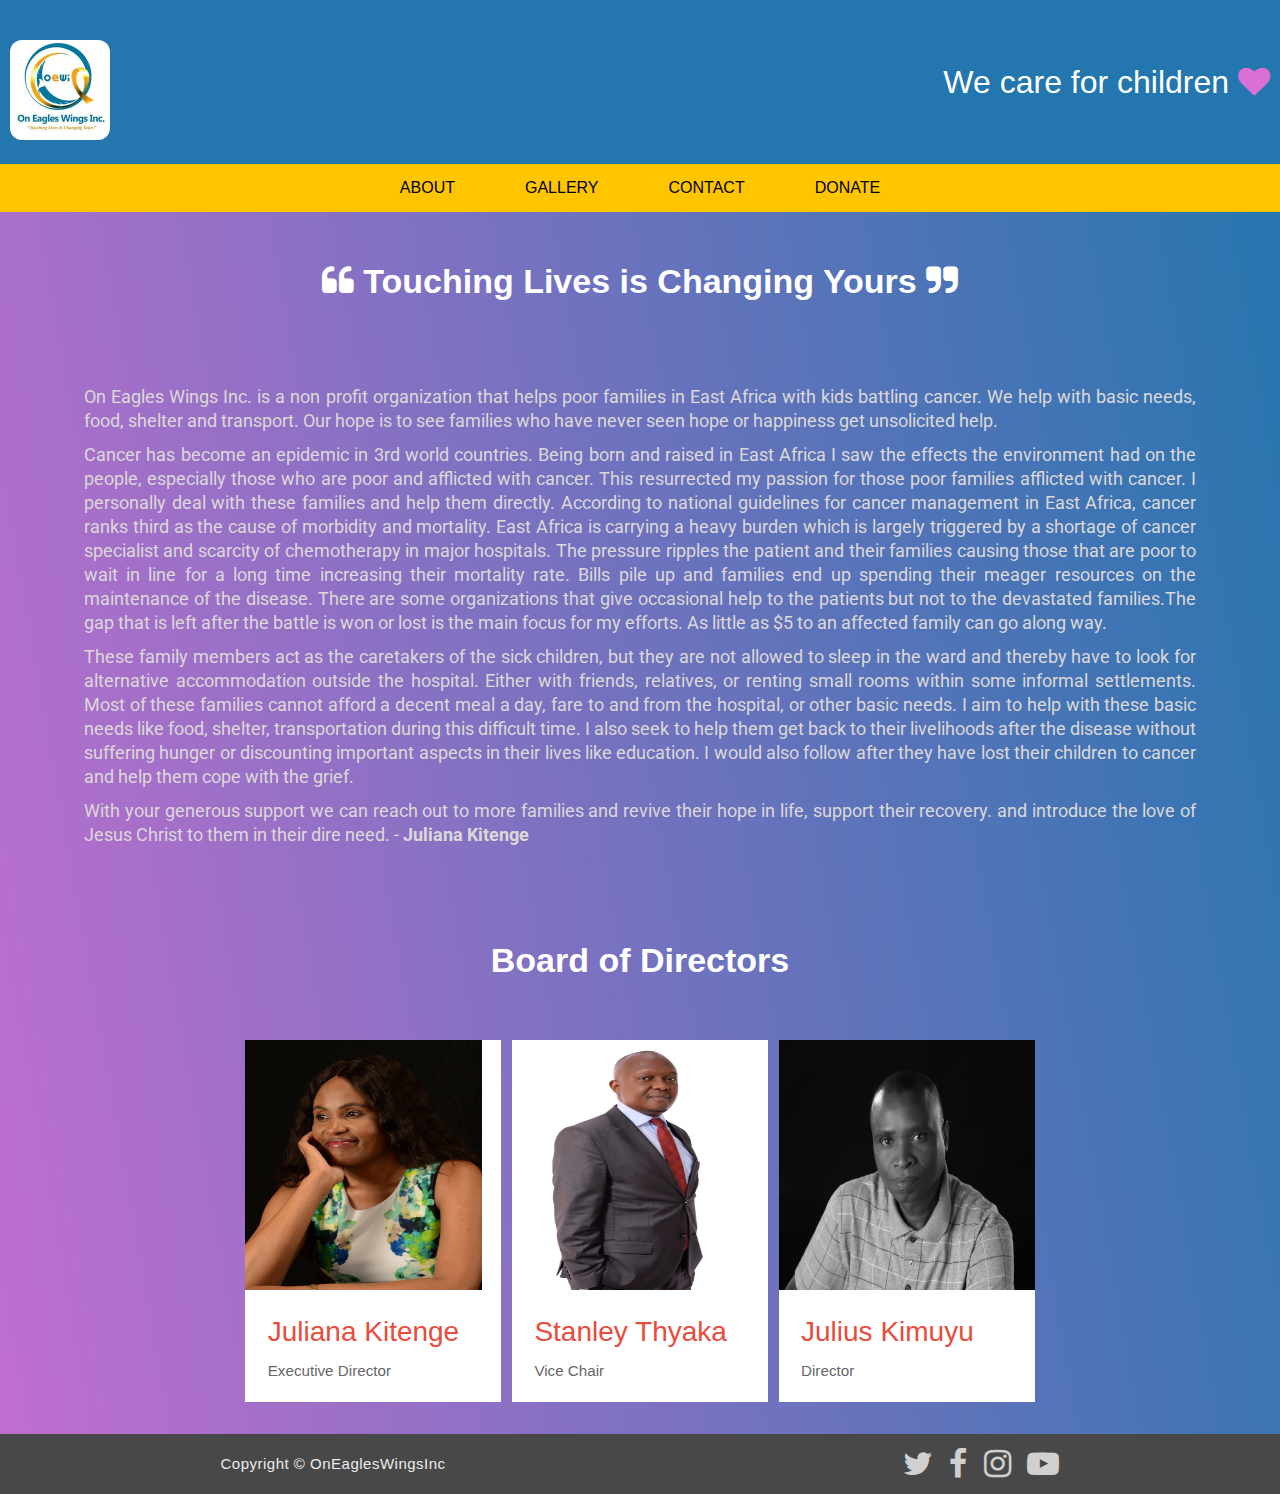
==== commit 3ee15646: "clean up" ====
--- a/index.html
+++ b/index.html
@@ -172,7 +172,6 @@
 
     <footer class="testing-footer">
         <p>Copyright &copy; OnEaglesWingsInc </p>
-        <p>Developed & Managed by - RK & LM</p>
         <ul>
             <li>
                 <a href="https://twitter.com/oneagleswingsl1" target="_blank">
--- a/style.css
+++ b/style.css
@@ -669,7 +669,11 @@
 }
 
 .card {
+  /* background: white;
+  margin-bottom: 2em; */
   background: white;
+  width: 70%;
+  margin: 0 auto;
   margin-bottom: 2em;
 }
 
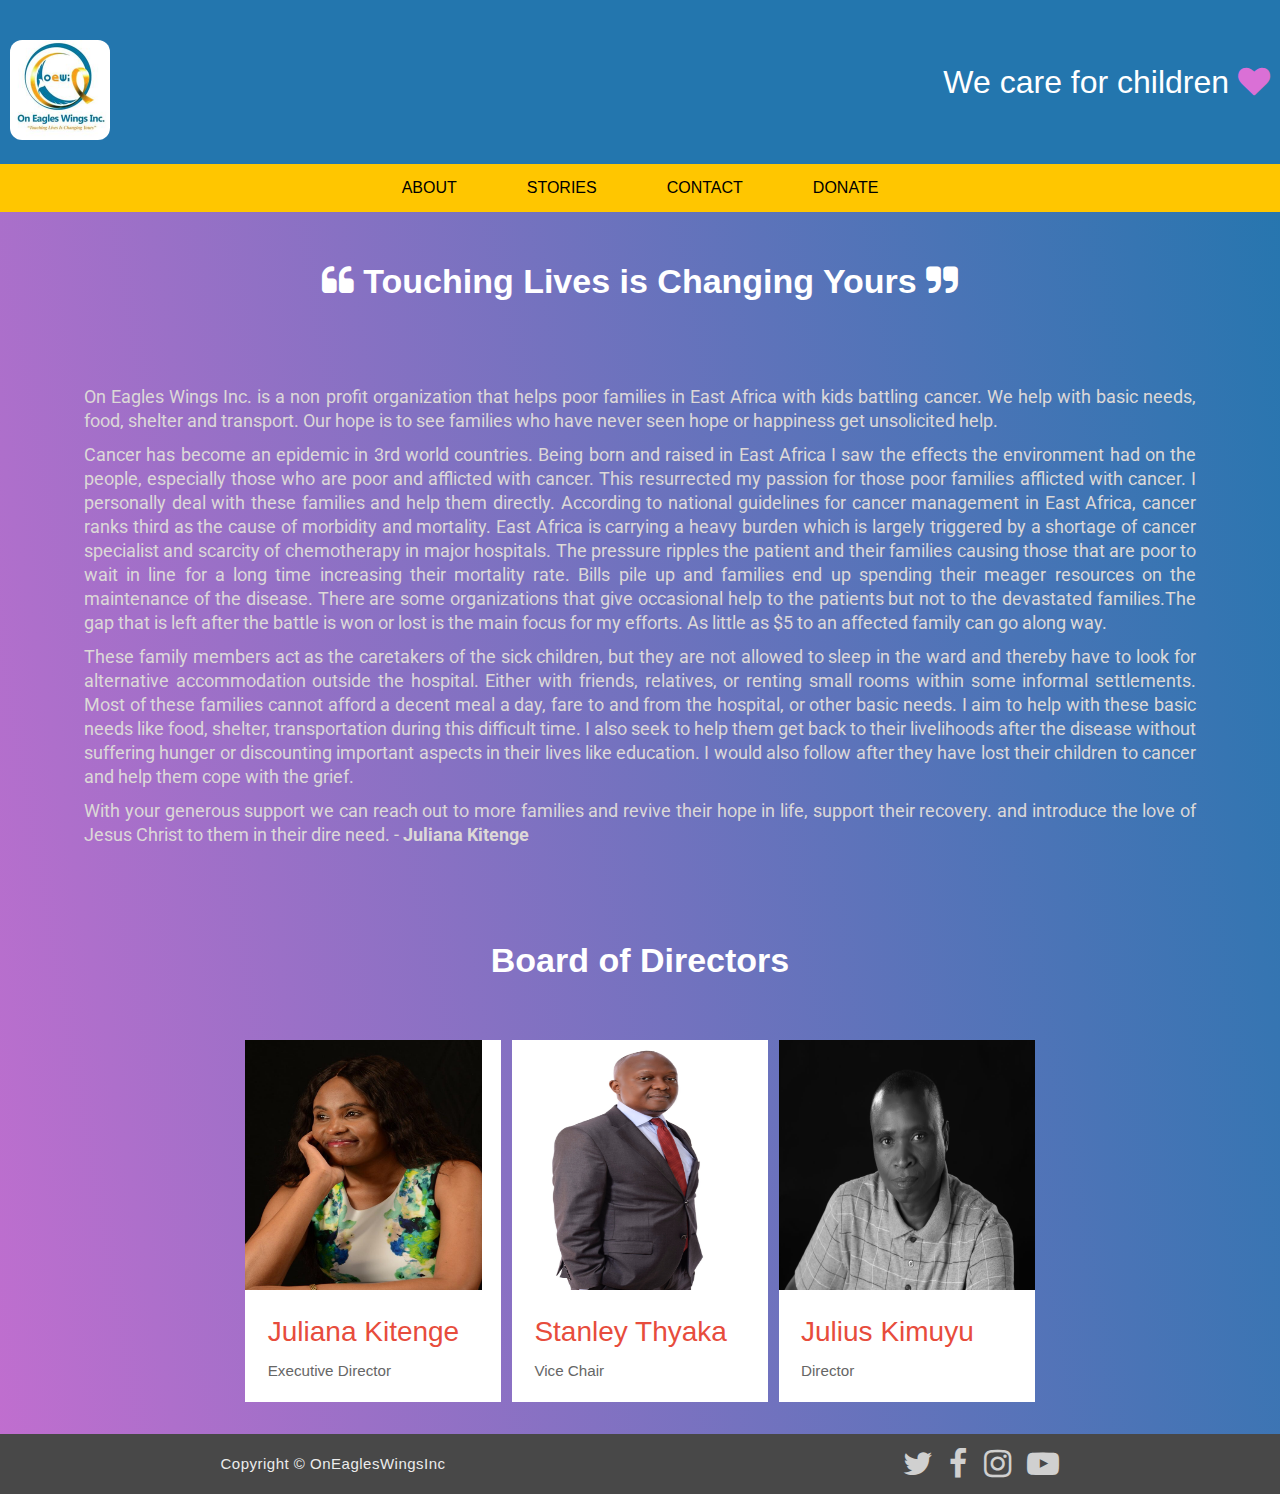
==== commit c08043c5: "gallery changed to stories" ====
--- a/index.html
+++ b/index.html
@@ -38,7 +38,7 @@
                     <a href="index.html">About</a>
                 </li>
                 <li>
-                    <a href="gallery.html">Gallery</a>
+                    <a href="gallery.html">Stories</a>
                 </li>
                 <li>
                     <a href="contact.html">Contact</a>
--- a/style.css
+++ b/style.css
@@ -1,6 +1,6 @@
 /* Some CSS Setup - nothing to do with flexbox */
 
-@import url("https://fonts.googleapis.com/css?family=Roboto");
+@import url('https://fonts.googleapis.com/css?family=Roboto');
 
 html {
   box-sizing: border-box;
@@ -305,8 +305,8 @@
   border-radius: 8px;
 }
 
-input[type="text"],
-input[type="email"],
+input[type='text'],
+input[type='email'],
 textarea {
   border: none;
   font-size: 16px;
@@ -319,8 +319,8 @@
   color: #8a97a0;
 }
 
-input[type="text"],
-input[type="email"] {
+input[type='text'],
+input[type='email'] {
   margin-bottom: 30px;
 }
 
@@ -427,55 +427,55 @@
 }
 
 ul.image-grid li:hover {
-  transform: scale(1.5);
+  transform: scale(1.05);
 }
 
 .image-01 {
-  background-image: url("././images/bg1.jpg");
+  background-image: url('././images/bg1.jpg');
 }
 
 .image-02 {
-  background-image: url("././images/bg2.jpg");
+  background-image: url('././images/bg2.jpg');
 }
 
 .image-03 {
-  background-image: url("././images/bg3.jpg");
+  background-image: url('././images/bg3.jpg');
 }
 
 .image-04 {
-  background-image: url("././images/bg4.jpg");
+  background-image: url('././images/bg4.jpg');
 }
 
 .image-05 {
-  background-image: url("././images/bg5.jpg");
+  background-image: url('././images/bg5.jpg');
 }
 
 .image-06 {
-  background-image: url("././images/bg6.jpg");
+  background-image: url('././images/bg6.jpg');
 }
 
 .image-07 {
-  background-image: url("././images/bg7.jpg");
+  background-image: url('././images/bg7.jpg');
 }
 
 .image-08 {
-  background-image: url("././images/bg8.jpg");
+  background-image: url('././images/bg8.jpg');
 }
 
 .image-09 {
-  background-image: url("././images/bg9.jpg");
+  background-image: url('././images/bg9.jpg');
 }
 
 .image-10 {
-  background-image: url("././images/bg10.jpg");
+  background-image: url('././images/bg10.jpg');
 }
 
 .image-11 {
-  background-image: url("././images/bg11.jpg");
+  background-image: url('././images/bg11.jpg');
 }
 
 .image-12 {
-  background-image: url("././images/bg12.jpg");
+  background-image: url('././images/bg12.jpg');
 }
 
 /* media queries */
@@ -594,7 +594,7 @@
   line-height: 24px;
   font-size: 18px;
   text-align: justify;
-  font-family: "Roboto", sans-serif;
+  font-family: 'Roboto', sans-serif;
 }
 
 /* .children-image {
@@ -672,7 +672,7 @@
   /* background: white;
   margin-bottom: 2em; */
   background: white;
-  width: 70%;
+  width: 80%;
   margin: 0 auto;
   margin-bottom: 2em;
 }
@@ -769,3 +769,8 @@
 iframe {
   margin: 0 auto !important;
 }
+
+#testing-donorbox {
+  margin: 0 auto;
+  max-width: 900px;
+}
